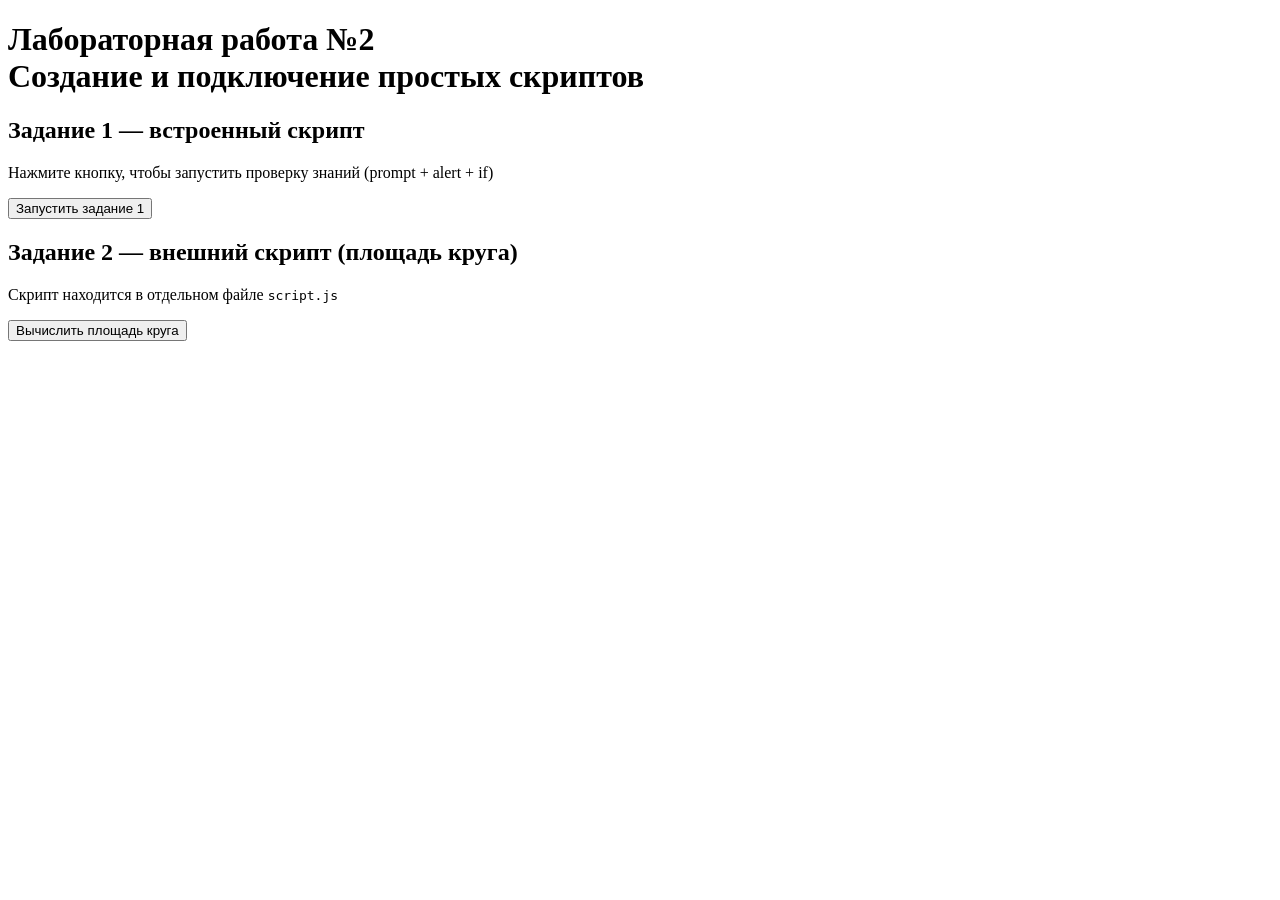
==== Lab2/index.html @ 990c610d "1" ====
<!DOCTYPE html>
<html lang="ru">
<head>
    <meta charset="UTF-8">
    <title>Лабораторная работа №2</title>
    <style>     
    </style>
</head>
<body>

<h1>Лабораторная работа №2<br>Создание и подключение простых скриптов</h1>

<h2>Задание 1 — встроенный скрипт</h2>
    <p>Нажмите кнопку, чтобы запустить проверку знаний (prompt + alert + if)</p>
    
    <button onclick="startTask1()">Запустить задание 1</button>
    
    <script>
        function startTask1() 
        {
            let name = prompt("Введите свое имя", "Станислав");

            if (!name || name.trim() === "") 
            {
                alert("Имя не введено");
                return;
            }

            let sex = prompt ("Введите свой пол (м/ж)", "")
            if (!sex || sex.trim() === "")
            {
                alert("Непрвильный пол");
                return;
            }

            let age = prompt ("Введите свой возраст", "20")
            
            let answer = confirm(`Имя: ${name}\nПол: ${sex}\nВозраст: ${age}\nВсе верно?`)
            if (answer)
            {
                alert(`Молодец,  ${name}`);
                return;
            }
            else
            {
                alert("Ошибка в данных");
                return;

            }


        }
    </script>
    <h2>Задание 2 — внешний скрипт (площадь круга)</h2>
    <p>Скрипт находится в отдельном файле <code>script.js</code></p>
    
    <button onclick="startTask2()">Вычислить площадь круга</button>
<script src="script.js"></script>

</body>
</html>
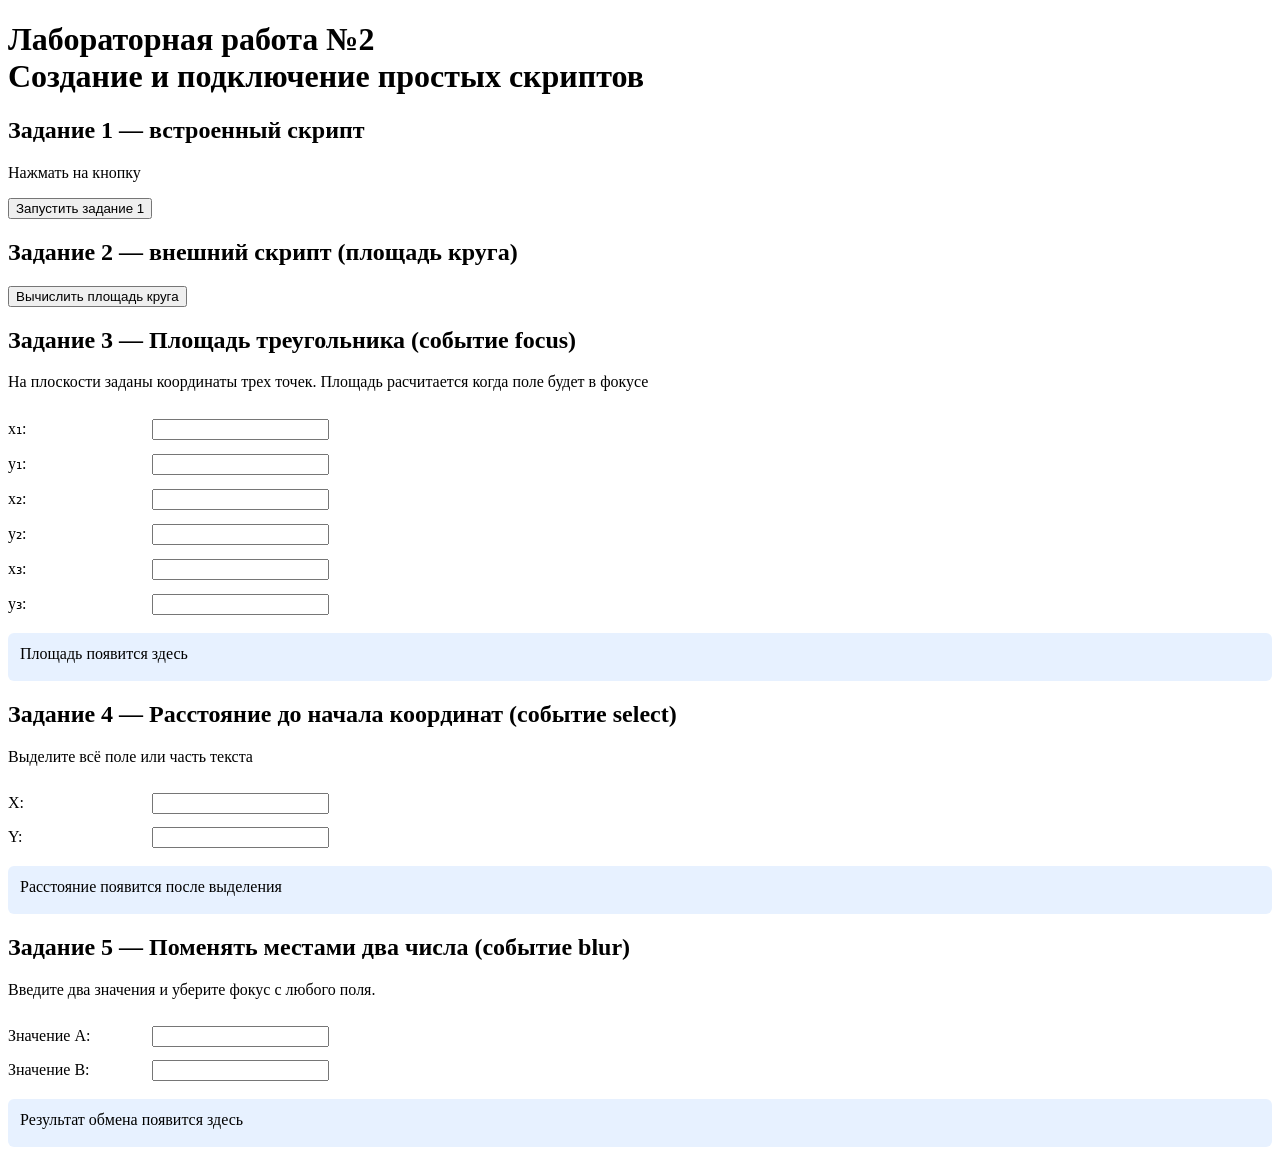
==== commit 95c0dfa0: "2" ====
--- a/Lab2/index.html
+++ b/Lab2/index.html
@@ -3,7 +3,28 @@
 <head>
     <meta charset="UTF-8">
     <title>Лабораторная работа №2</title>
-    <style>     
+    <style>    
+    .output {
+            margin-top: 16px;
+            padding: 12px;
+            background: #e7f1ff;
+            border-radius: 6px;
+            min-height: 24px;
+        }
+        label {
+            display: inline-block;
+            min-width: 140px;
+            margin: 12px 0 4px;
+            font-weight: 500;
+        }
+        .output {
+            margin-top: 16px;
+            padding: 12px;
+            background: #e7f1ff;
+            border-radius: 6px;
+            min-height: 24px;
+        }
+    </style> 
     </style>
 </head>
 <body>
@@ -11,7 +32,7 @@
 <h1>Лабораторная работа №2<br>Создание и подключение простых скриптов</h1>
 
 <h2>Задание 1 — встроенный скрипт</h2>
-    <p>Нажмите кнопку, чтобы запустить проверку знаний (prompt + alert + if)</p>
+    <p>Нажмать на кнопку</p>
     
     <button onclick="startTask1()">Запустить задание 1</button>
     
@@ -51,10 +72,58 @@
 
         }
     </script>
-    <h2>Задание 2 — внешний скрипт (площадь круга)</h2>
-    <p>Скрипт находится в отдельном файле <code>script.js</code></p>
+    <h2>Задание 2 — внешний скрипт (площадь круга)</h2> 
+    <button onclick="startTask2()">Вычислить площадь круга</button>
+
+    <h2>Задание 3 — Площадь треугольника (событие focus)</h2>
+    <p>На плоскости заданы координаты трех точек. Площадь расчитается когда поле будет в фокусе</p>
+    <form>
+    <label>x₁:</label>
+    <input type="number" size="5"  id="x1" onfocus="calcTriangleArea()">  <br>
     
-    <button onclick="startTask2()">Вычислить площадь круга</button>
+    <label>y₁:</label>
+    <input type="number" size="5"  id="y1" onfocus="calcTriangleArea()" > <br>
+    
+    <label>x₂:</label>
+    <input type="number" size="5"  id="x2"onfocus="calcTriangleArea()" ><br>
+    
+    <label>y₂:</label>
+    <input type="number" size="5"  id="y2" onfocus="calcTriangleArea()"> <br>
+    
+    <label>x₃:</label>
+    <input type="number" size="5"  id="x3" onfocus="calcTriangleArea()"><br>
+    
+    <label>y₃:</label>
+    <input type="number" id="y3"  onfocus="calcTriangleArea()"><br>
+    
+    <div class="output" id="area-result">Площадь появится здесь</div>
+    </form>
+    <form>
+        <h2>Задание 4 — Расстояние до начала координат (событие select)</h2>
+    <p>Выделите всё поле или часть текста</p>
+    
+    <label>X:</label>
+    <input type="number" id="px"  onselect="showDistance()"><br>
+    
+    <label>Y:</label>
+    <input type="number" id="py" onselect="showDistance()"><br>
+    
+    <div class="output" id="dist-result">Расстояние появится после выделения</div>
+    </form>
+    <form>
+        <h2>Задание 5 — Поменять местами два числа (событие blur)</h2>
+    <p>Введите два значения и уберите фокус с любого поля.</p>
+    
+    <label>Значение A:</label>
+    <input type="text" id="valA" onblur="swapValues()"><br>
+    
+    <label>Значение B:</label>
+    <input type="text" id="valB" onblur="swapValues()"><br>
+       
+    <div class="output" id="swap-result">Результат обмена появится здесь</div>
+    </form>
+
+   
 <script src="script.js"></script>
 
 </body>
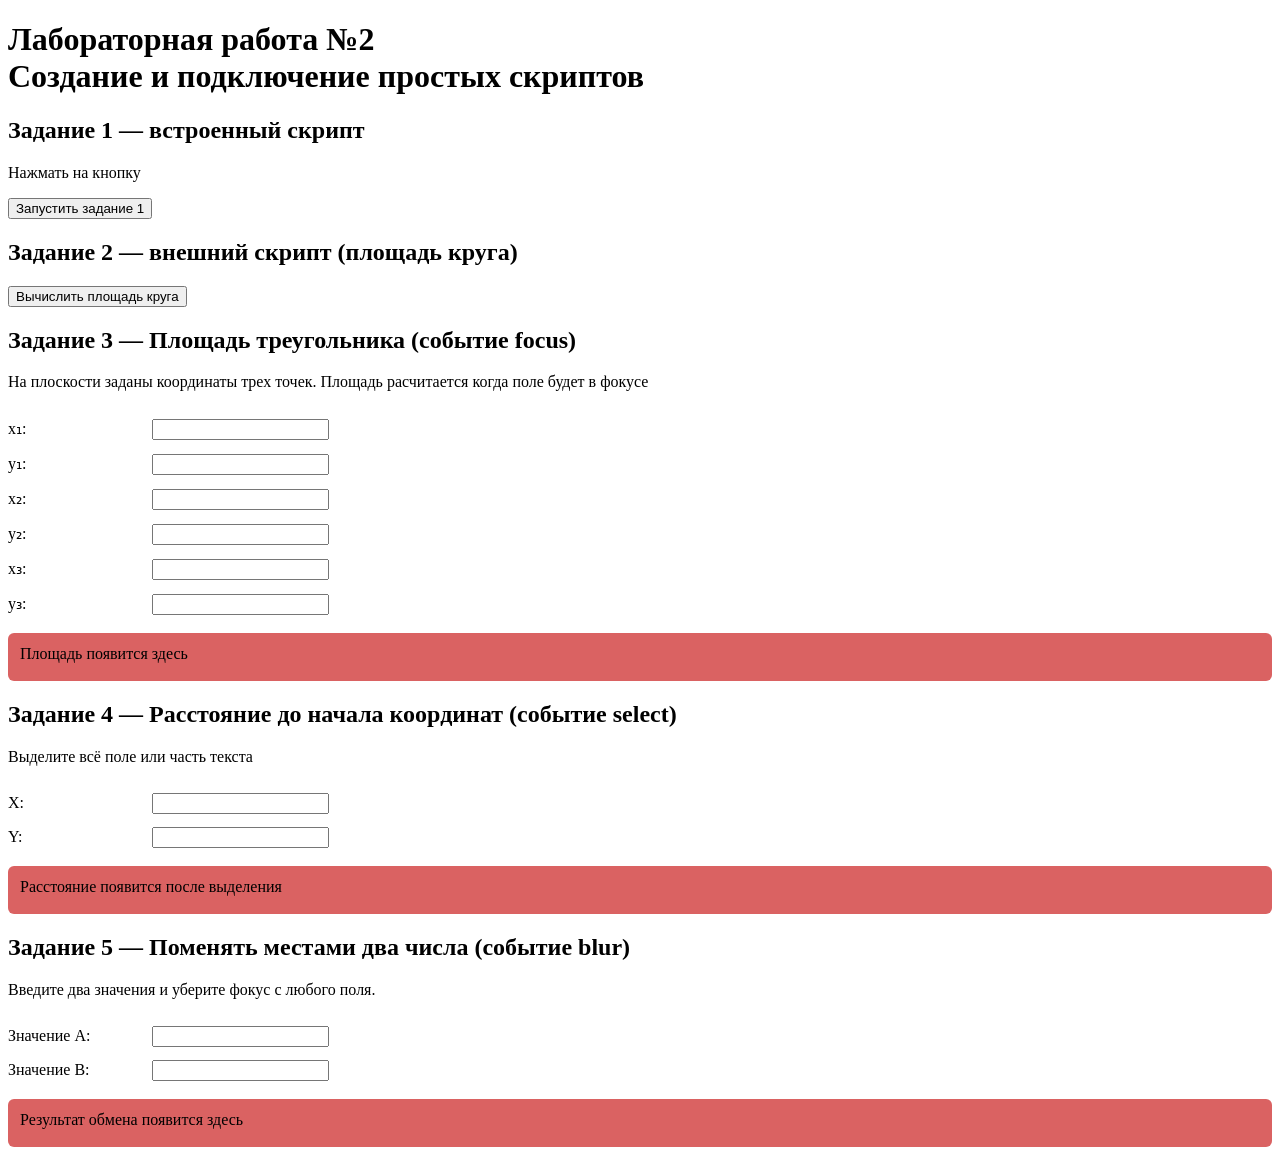
==== commit c841b1fa: "1" ====
--- a/Lab2/index.html
+++ b/Lab2/index.html
@@ -4,14 +4,9 @@
     <meta charset="UTF-8">
     <title>Лабораторная работа №2</title>
     <style>    
-    .output {
-            margin-top: 16px;
-            padding: 12px;
-            background: #e7f1ff;
-            border-radius: 6px;
-            min-height: 24px;
-        }
-        label {
+
+        label 
+        {
             display: inline-block;
             min-width: 140px;
             margin: 12px 0 4px;
@@ -20,11 +15,10 @@
         .output {
             margin-top: 16px;
             padding: 12px;
-            background: #e7f1ff;
+            background: hsl(0, 62%, 62%);
             border-radius: 6px;
             min-height: 24px;
         }
-    </style> 
     </style>
 </head>
 <body>
@@ -79,7 +73,7 @@
     <p>На плоскости заданы координаты трех точек. Площадь расчитается когда поле будет в фокусе</p>
     <form>
     <label>x₁:</label>
-    <input type="number" size="5"  id="x1" onfocus="calcTriangleArea()">  <br>
+    <input type="number" size="5"  id="x1" onfocus="calcTriangleArea()"><br>
     
     <label>y₁:</label>
     <input type="number" size="5"  id="y1" onfocus="calcTriangleArea()" > <br>
